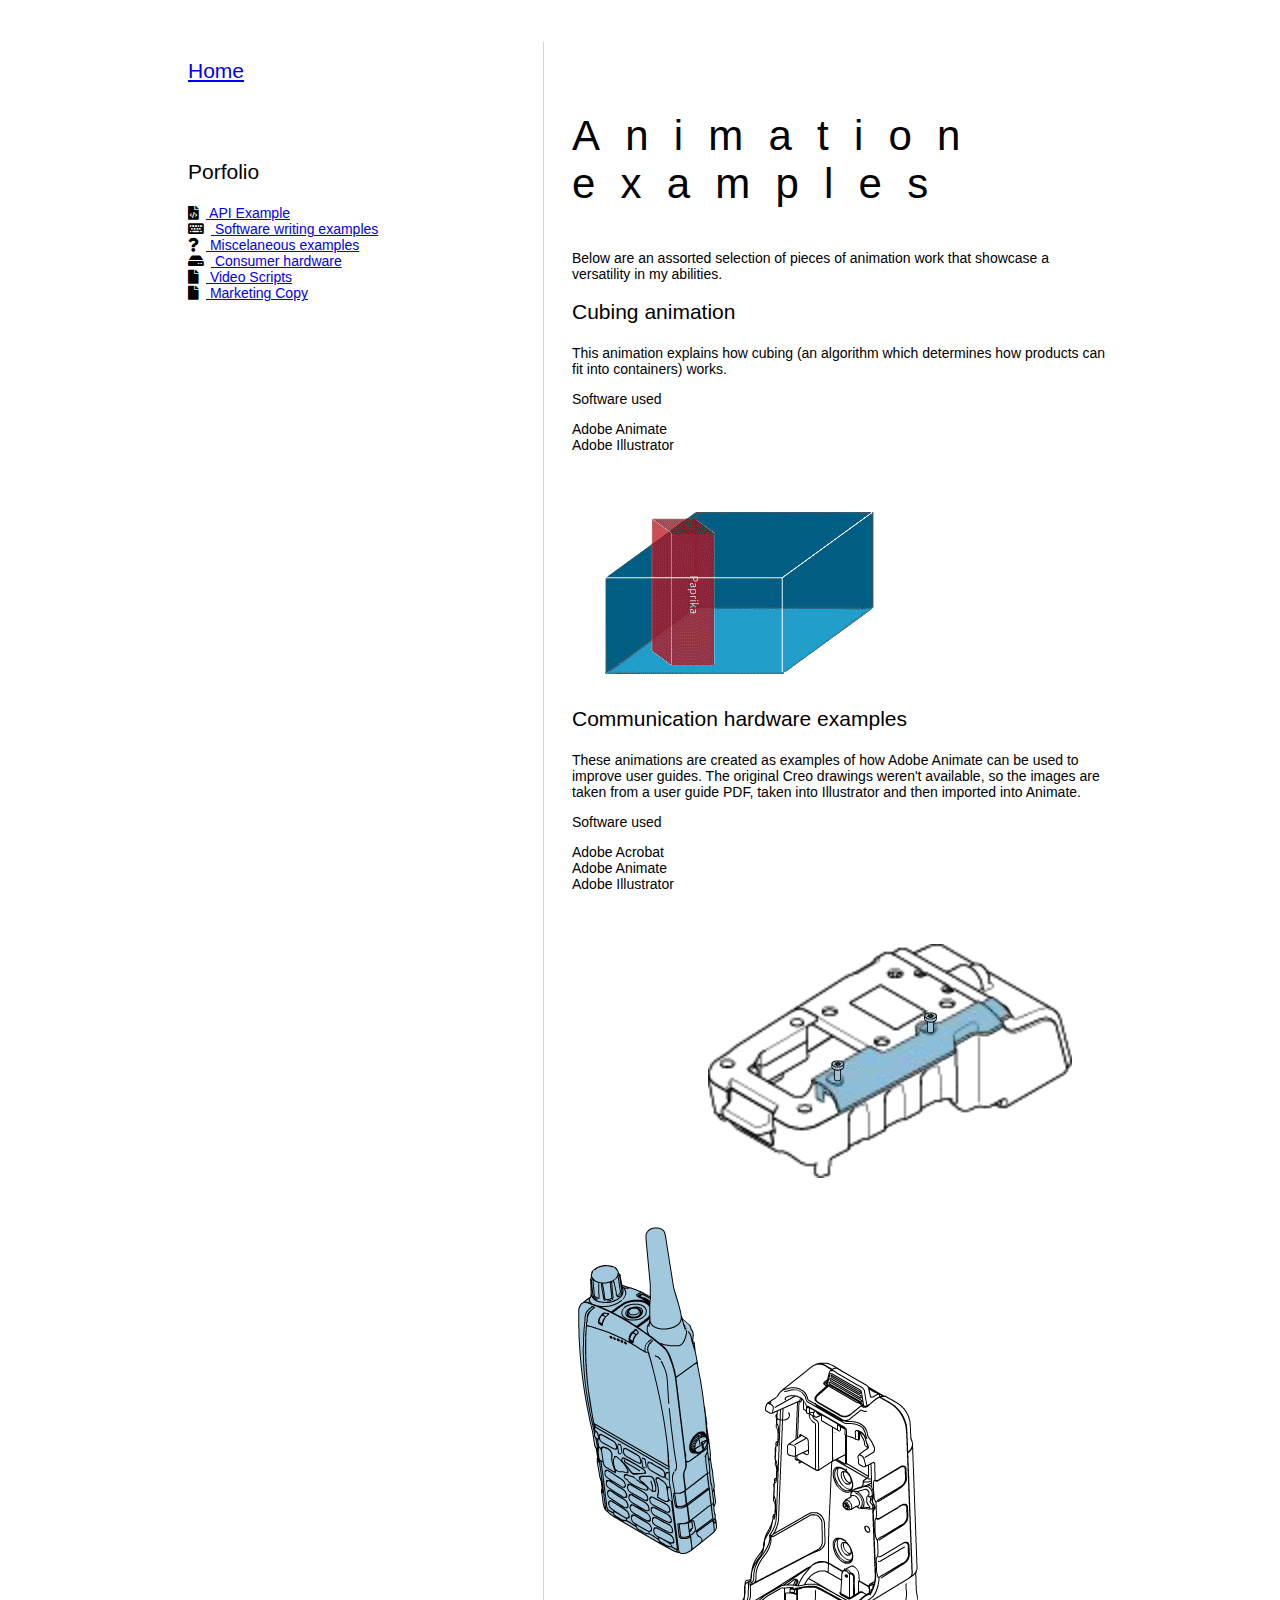
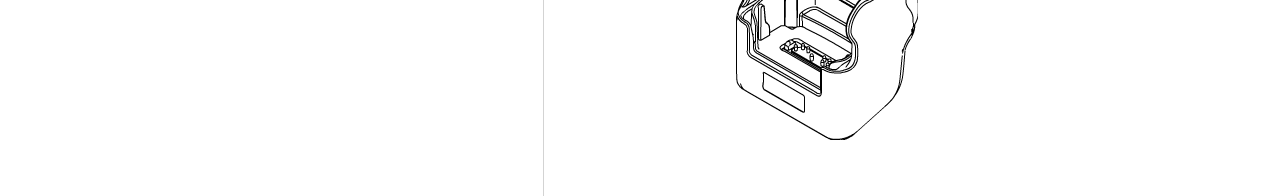
==== animation-examples.html @ 48454468 "animation_examples update" ====
<html>
	<head>
		<link rel="shortcut icon" type="image/x-icon" href="assets/gif.svg">
		<link href="style.css" rel="stylesheet">
		<title>Miscellaneous examples</title>
        <link rel="stylesheet" href="https://cdnjs.cloudflare.com/ajax/libs/font-awesome/5.15.4/css/all.min.css">
	</head>

	<body>
		<main>
			<article id="mainLeft">
				<section>
					<a href="index.html"><h2>Home</h2></a>
				</section>
				
				<section>
					<h2>Porfolio</h2>
					<i class="fa fa-file-code" aria-hidden="true"></i><a href="api-example.html"> API Example</a><br/>
                    <i class="fa fa-keyboard" aria-hidden="true"></i><a href="software-writing-examples.html"> Software writing examples</a><br/>
                    <i class="fa fa-question" aria-hidden="true"></i><a href="misc-examples.html"> Miscelaneous examples</a><br/>
                    <i class="fa fa-hdd" aria-hidden="true"></i><a href="consumer-hardware.html"> Consumer hardware</a><br>
                    <i class="fa fa-file" aria-hidden="true"></i><a href="scripts.html"> Video Scripts</a><br>
		    		<i class="fa fa-file" aria-hidden="true"></i><a href="marketing-copy.html"> Marketing Copy</a>
				</section>
			</article>
			<article id="mainRight">				
	
			<section>

<h1>Animation examples</h1>

Below are an assorted selection of pieces of animation work that showcase a versatility
in my abilities.

<h2> Cubing animation</h2>

This animation explains how cubing (an algorithm which determines how products can fit into containers) works.&#x20;

<h3><b>Software used</b></h3>
Adobe Animate <br>
Adobe Illustrator<br><br>

<img src="assets/cubing-small.gif" alt="cubing animation"><br><br>

<h2>Communication hardware examples</h2>
These animations are created as examples of how Adobe Animate can be used to improve user guides. The original Creo drawings weren't available, so the images are taken from a user guide PDF, taken into Illustrator and then imported into Animate.

<h3><b>Software used</b></h3>
Adobe Acrobat <br>
Adobe Animate <br>
Adobe Illustrator<br><br>

<img src="assets/unscrew_cover.gif" alt="unscrewing a cover animation"><br><br>
<img src="assets/radio-cradle-animation.gif" alt="radio into cradle animation"><br>
</body>

</html>
---- style.css ----
main { 
        display: grid;
        grid-template-columns: 40% 60%;
        margin-top: 3em;
    }

body {
    font-family: 'Segoe UI', Tahoma, Geneva, Verdana, sans-serif;
    font-size: 14px;
    max-width: 960px;
    margin: auto;
}

h1 {
    font-size: 3em;
    letter-spacing: .6em;
    padding-top: 1em;
    padding-bottom: 1em;
}

h2 {
    font-size: 1.5em;
    padding-bottom: 1em;
}

h3 {
    font-size: 1em;
    padding-bottom: 1em;
    font-weight: bold;
}

header {
    text-align: center;
    margin: auto 2em;
}

section {
    margin: auto 1em 4em 2em;
}

i {
    margin-right: .5em;
}

p {
    margin: .2em auto
}

hr {
    border: none;
    background-color: lightgray;
    height: 1px;
}

h1, h2, h3 {
    font-weight: 100;
    margin-bottom: 0;
}

#mainLeft {
    border-right: 1px solid lightgray;
}

code {
    
    border-radius: 3px;
    font-family: courier, monospace;
    padding: 0 3px;
}

table {
    border-collapse: collapse;
    }
    th {	
        border: 0.25px solid rgb(187, 186, 184);
        padding: 8px
    }

   td {	
        border: 0.25px solid rgb(187, 186, 184);
        padding: 8px
    }
    thead th {
      width: 250px;
    }

    thead td {
        width: 800px;
      }

      iframe {
        width: 100%;
        height: 100%;
        padding: 0;
        margin: 0;
      }

      @media print {
        .noprint {
           visibility: hidden;
           display: none;
        }
     }
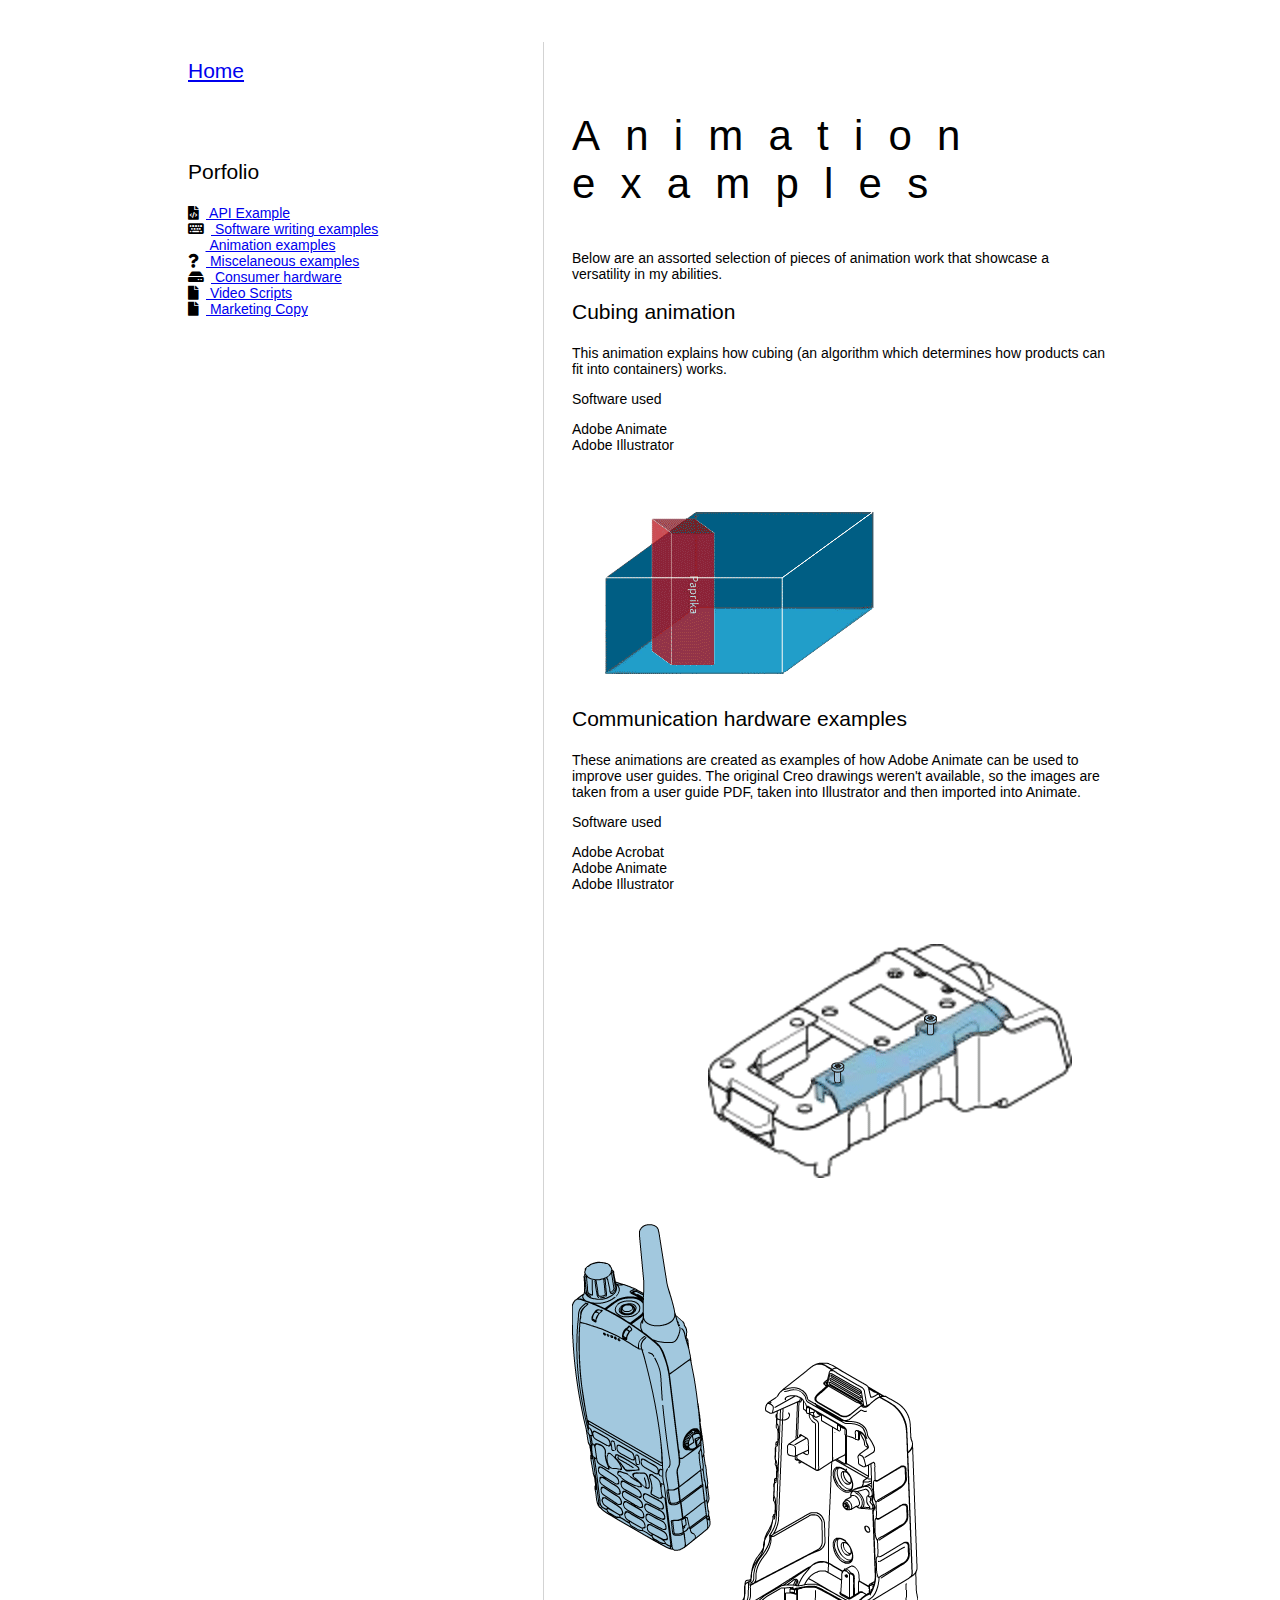
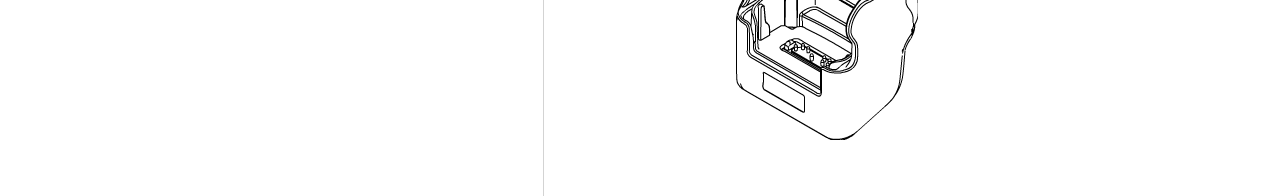
==== commit b7f1ca0b: "update icon" ====
--- a/animation-examples.html
+++ b/animation-examples.html
@@ -17,6 +17,7 @@
 					<h2>Porfolio</h2>
 					<i class="fa fa-file-code" aria-hidden="true"></i><a href="api-example.html"> API Example</a><br/>
                     <i class="fa fa-keyboard" aria-hidden="true"></i><a href="software-writing-examples.html"> Software writing examples</a><br/>
+					<i class="fa-solid fa-image" aria-hidden="true"></i><a href="animation-examples.html"> Animation examples</a><br/>
                     <i class="fa fa-question" aria-hidden="true"></i><a href="misc-examples.html"> Miscelaneous examples</a><br/>
                     <i class="fa fa-hdd" aria-hidden="true"></i><a href="consumer-hardware.html"> Consumer hardware</a><br>
                     <i class="fa fa-file" aria-hidden="true"></i><a href="scripts.html"> Video Scripts</a><br>
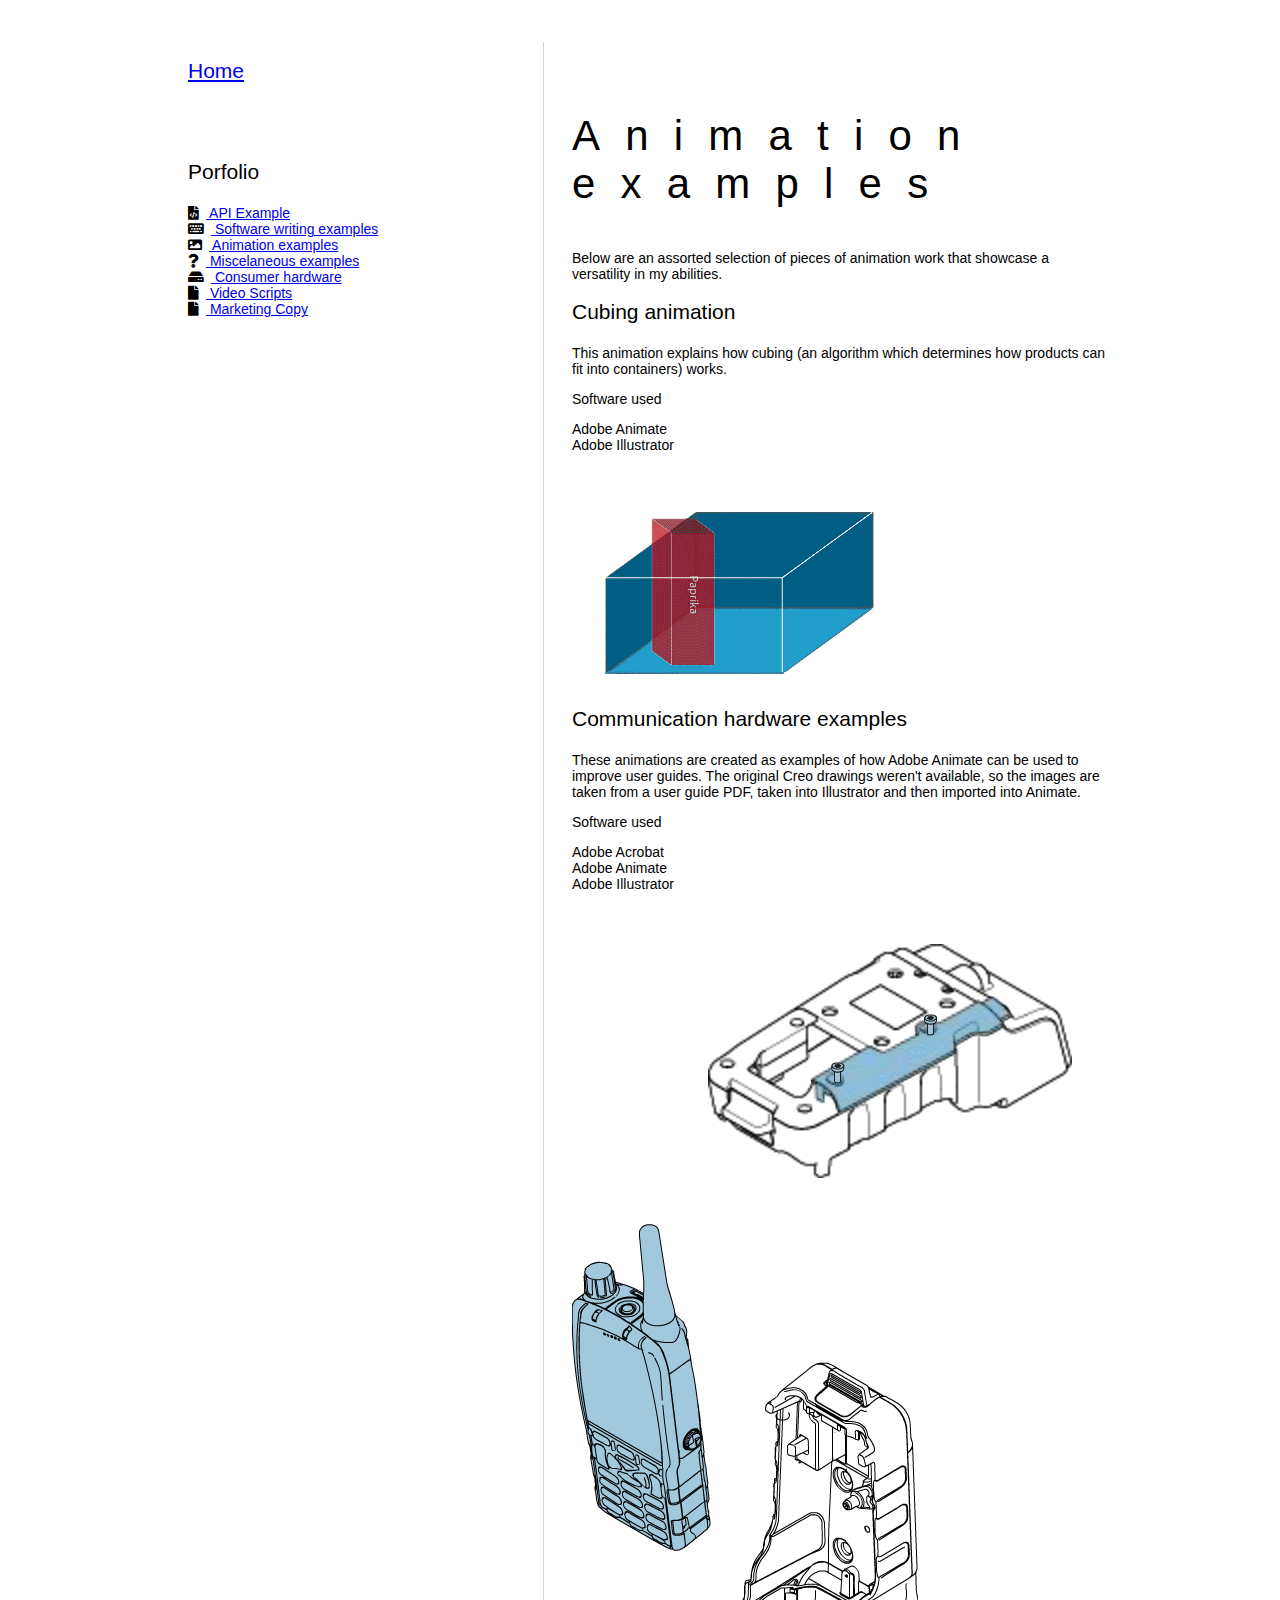
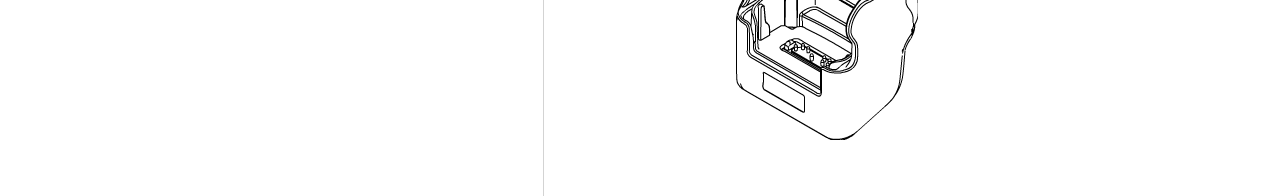
==== commit 72285a5c: "update image" ====
--- a/animation-examples.html
+++ b/animation-examples.html
@@ -17,7 +17,7 @@
 					<h2>Porfolio</h2>
 					<i class="fa fa-file-code" aria-hidden="true"></i><a href="api-example.html"> API Example</a><br/>
                     <i class="fa fa-keyboard" aria-hidden="true"></i><a href="software-writing-examples.html"> Software writing examples</a><br/>
-					<i class="fa-solid fa-image" aria-hidden="true"></i><a href="animation-examples.html"> Animation examples</a><br/>
+					<i class="fa fa-image" aria-hidden="true"></i><a href="animation-examples.html"> Animation examples</a><br/>
                     <i class="fa fa-question" aria-hidden="true"></i><a href="misc-examples.html"> Miscelaneous examples</a><br/>
                     <i class="fa fa-hdd" aria-hidden="true"></i><a href="consumer-hardware.html"> Consumer hardware</a><br>
                     <i class="fa fa-file" aria-hidden="true"></i><a href="scripts.html"> Video Scripts</a><br>
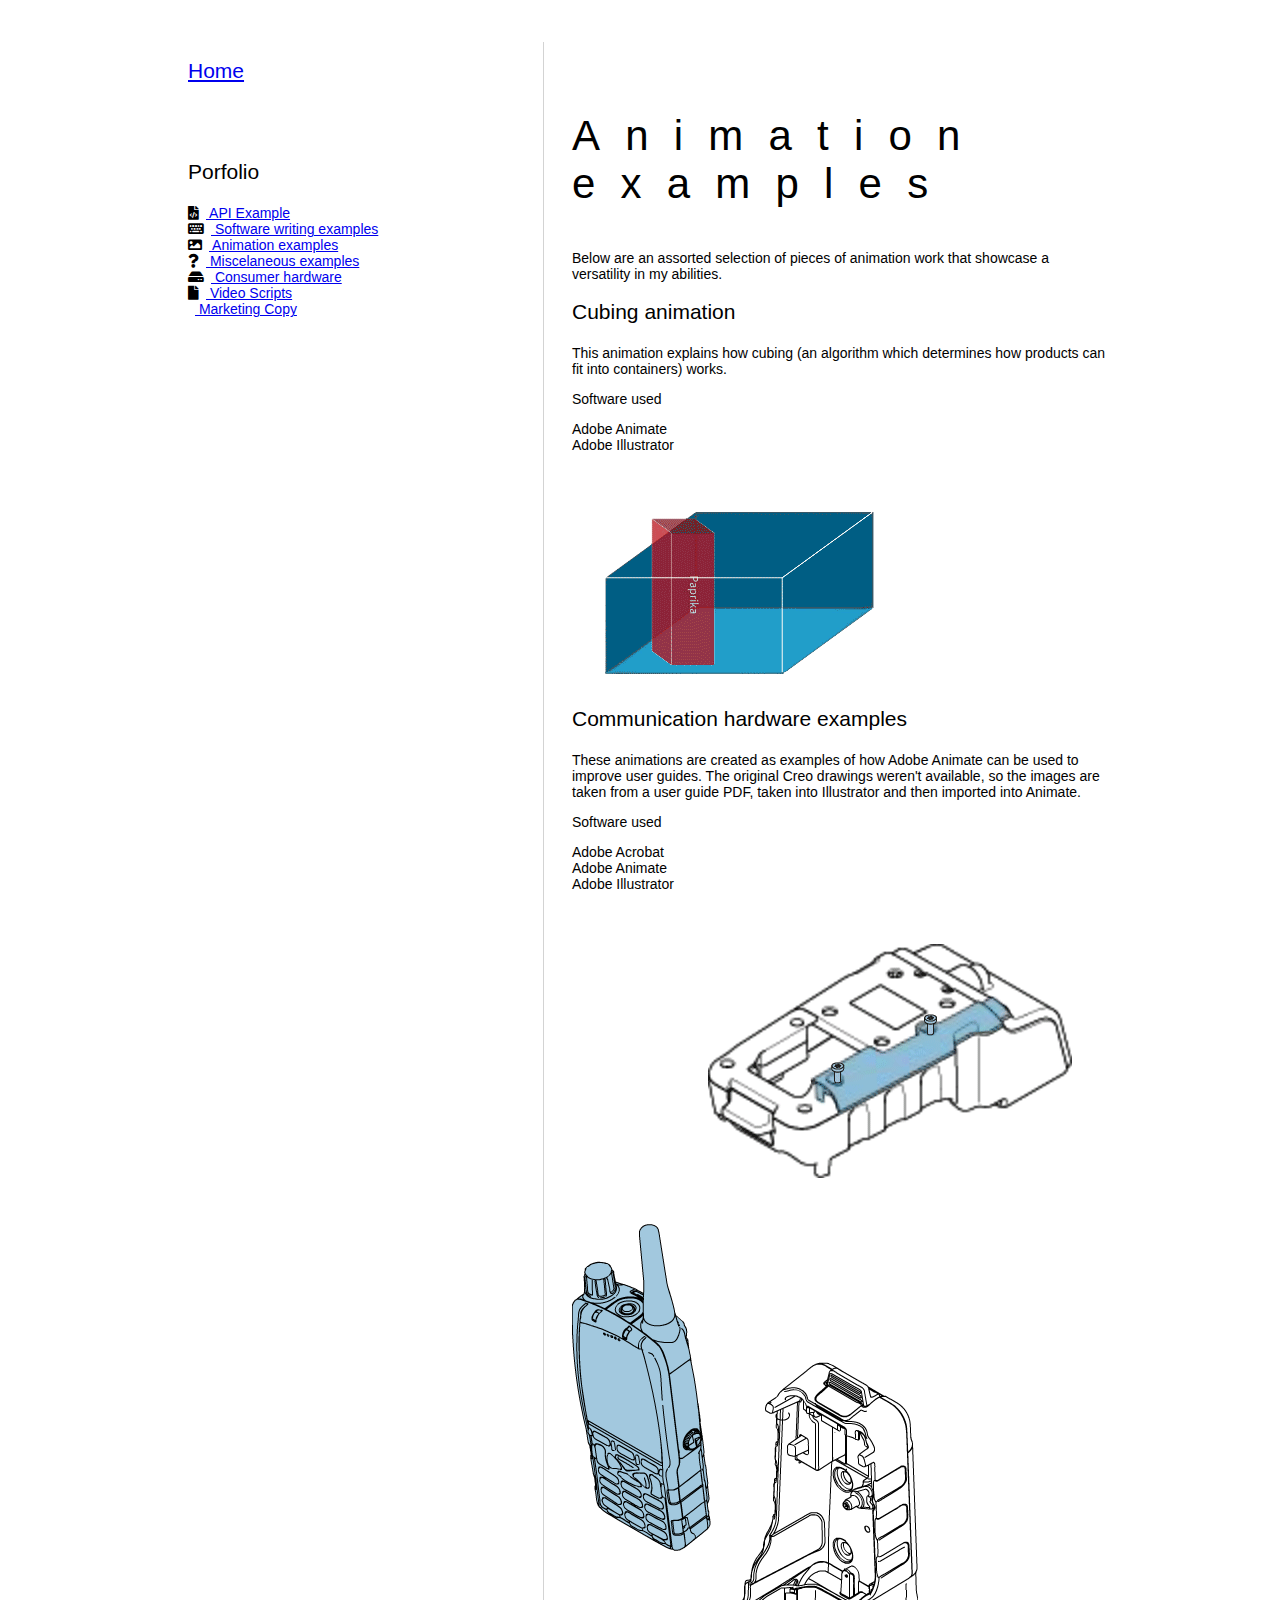
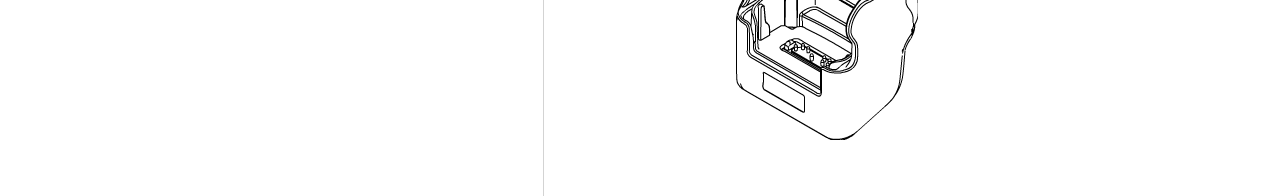
==== commit 6e089a66: "file-pen" ====
--- a/animation-examples.html
+++ b/animation-examples.html
@@ -21,7 +21,7 @@
                     <i class="fa fa-question" aria-hidden="true"></i><a href="misc-examples.html"> Miscelaneous examples</a><br/>
                     <i class="fa fa-hdd" aria-hidden="true"></i><a href="consumer-hardware.html"> Consumer hardware</a><br>
                     <i class="fa fa-file" aria-hidden="true"></i><a href="scripts.html"> Video Scripts</a><br>
-		    		<i class="fa fa-file" aria-hidden="true"></i><a href="marketing-copy.html"> Marketing Copy</a>
+		    		<i class="fa fa-file-pen" aria-hidden="true"></i><a href="marketing-copy.html"> Marketing Copy</a>
 				</section>
 			</article>
 			<article id="mainRight">				
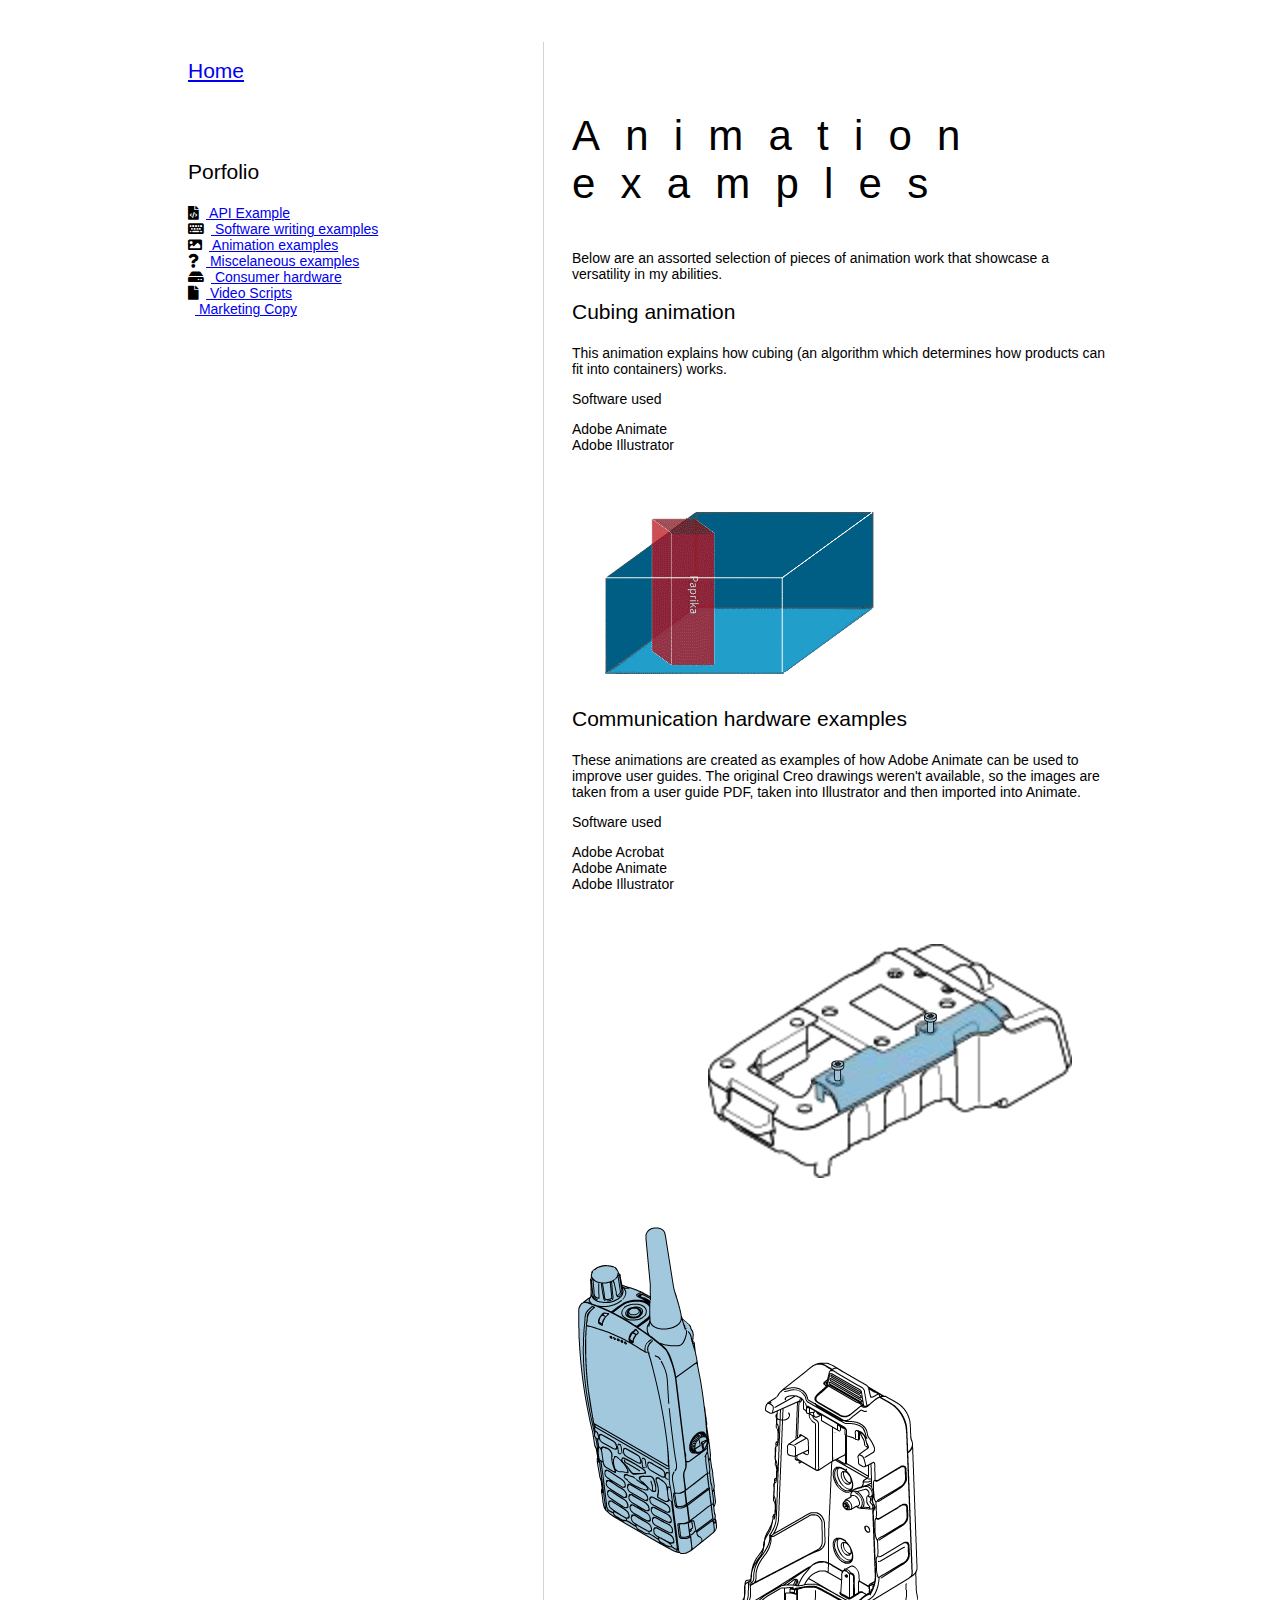
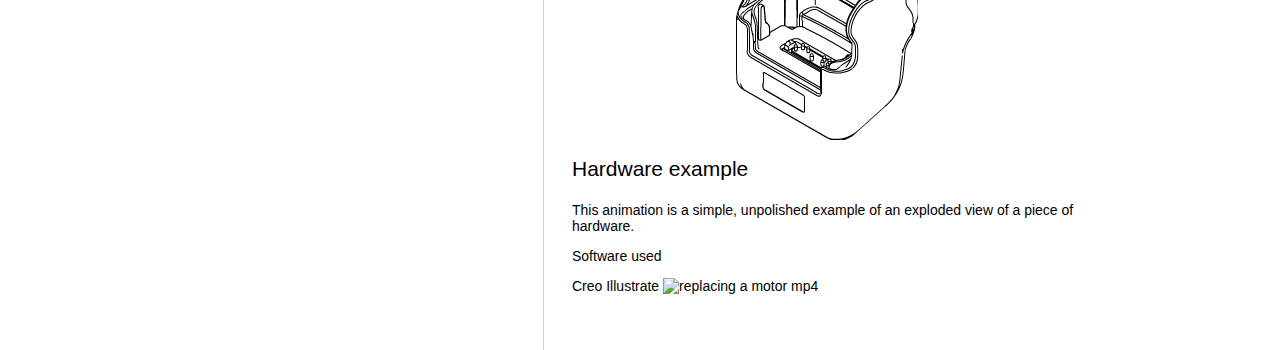
==== commit 653045e8: "replacing a motor added" ====
--- a/animation-examples.html
+++ b/animation-examples.html
@@ -53,6 +53,16 @@
 
 <img src="assets/unscrew_cover.gif" alt="unscrewing a cover animation"><br><br>
 <img src="assets/radio-cradle-animation.gif" alt="radio into cradle animation"><br>
+
+
+<h2>Hardware example</h2>
+This animation is a simple, unpolished example of an exploded view of a piece of hardware.
+
+<h3><b>Software used</b></h3>
+Creo Illustrate
+
+<img src="assets/motor_replace2.mp4" alt="replacing a motor mp4">
+
 </body>
 
 </html>